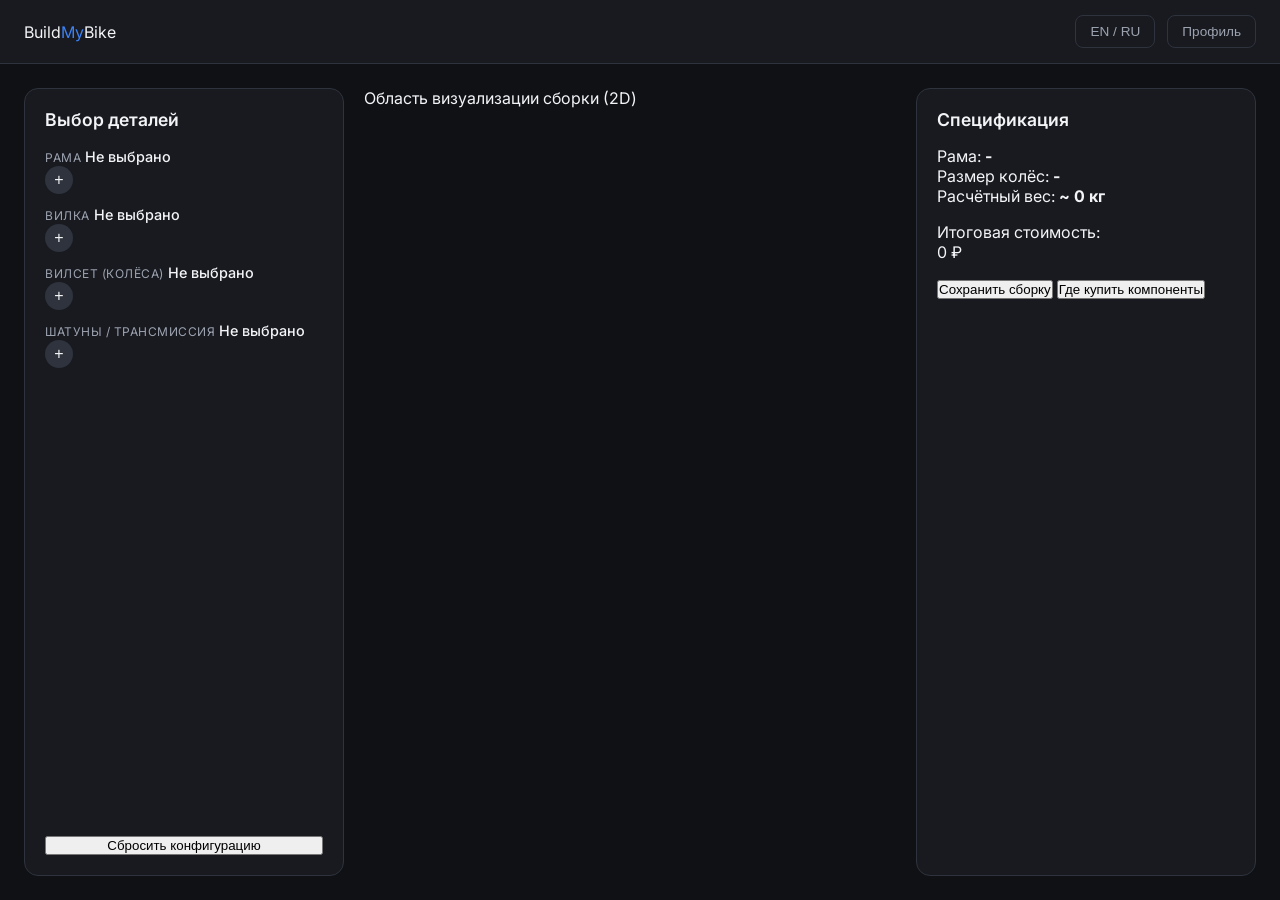
==== frontend/index.html @ b88d1550 "Рефакторинг: выделение стилей в CSS, добавление жизненного цикла инициализации пользовательского инт" ====
<!DOCTYPE html>
<html lang="ru">

<head>
    <meta charset="UTF-8">
    <meta name="viewport" content="width=device-width, initial-scale=1.0">
    <title>BuildMyBike - Кастомный конфигуратор</title>
    <link rel="stylesheet" href="style.css">
    <link rel="preconnect" href="https://fonts.googleapis.com">
    <link rel="preconnect" href="https://fonts.gstatic.com" crossorigin>
    <link href="https://fonts.googleapis.com/css2?family=Inter:wght@400;500;600;700&display=swap" rel="stylesheet">
</head>

<body>
    <header class="navbar">
        <div class="logo">Build<span>My</span>Bike</div>
        <div class="nav-controls">
            <button class="lang-switch">EN / RU</button>
            <button class="profile-btn">Профиль</button>
        </div>
    </header>

    <main class="builder-container">

        <aside class="panel parts-selection">
            <h2>Выбор деталей</h2>
            <div class="parts-list">
                <div class="part-item" data-part="frame">
                    <div class="part-info">
                        <span class="part-type">Рама</span>
                        <span class="part-selected-name" id="selected-frame-name">Не выбрано</span>
                    </div>
                    <button class="add-btn" id="btn-select-frame">+</button>
                </div>

                <div class="part-item" data-part="fork">
                    <div class="part-info">
                        <span class="part-type">Вилка</span>
                        <span class="part-selected-name" id="selected-fork-name">Не выбрано</span>
                    </div>
                    <button class="add-btn" id="btn-select-fork">+</button>
                </div>

                <div class="part-item" data-part="wheels">
                    <div class="part-info">
                        <span class="part-type">Вилсет (Колёса)</span>
                        <span class="part-selected-name" id="selected-wheels-name">Не выбрано</span>
                    </div>
                    <button class="add-btn" id="btn-select-wheels">+</button>
                </div>

                <div class="part-item" data-part="drivetrain">
                    <div class="part-info">
                        <span class="part-type">Шатуны / Трансмиссия</span>
                        <span class="part-selected-name" id="selected-drivetrain-name">Не выбрано</span>
                    </div>
                    <button class="add-btn" id="btn-selected-drivetrain">+</button>
                </div>
            </div>
            <button class="btn-secondary" id="reset-btn">Сбросить конфигурацию</button>
        </aside>

        <section class="canvas-area">
            <div class="bike-viewport">
                <div class="bike-stage" id="bike-stage">
                    <!-- Слои рендера деталей: накладываются друг на друга -->
                    <img id="layer-wheels" class="bike-layer hidden" alt="Колеса">
                    <img id="layer-fork" class="bike-layer hidden" alt="Вилка">
                    <img id="layer-frame" class="bike-layer hidden" alt="Рама">
                    <img id="layer-drivetrain" class="bike-layer hidden" alt="Трансмиссия">
                </div>
                <p class="viewport-hint" id="viewport-hint">Область визуализации сборки (2D)</p>
            </div>
        </section>

        <aside class="panel summary-panel">
            <h2>Спецификация</h2>

            <div class="summary-details">
                <div class="summary-row">
                    <span>Рама:</span>
                    <strong id="summary-frame">-</strong>
                </div>
                <div class="summary-row">
                    <span>Размер колёс:</span>
                    <strong id="summary-wheels">-</strong>
                </div>
                <div class="summary-row">
                    <span>Расчётный вес:</span>
                    <strong id="summary-weight">~ 0 кг</strong>
                </div>
            </div>

            <div class="price-box">
                <span class="price-label">Итоговая стоимость:</span>
                <div class="price-value" id="total-price">0 ₽</div>
            </div>

            <div class="action-buttons">
                <button class="btn-primary" id="save-build-btn">Сохранить сборку</button>
                <button class="btn-outline" id="buy-build-btn">Где купить компоненты</button>
            </div>
        </aside>

    </main>

    <div id="modal-overlay" class="modal-overlay hidden">
        <div class="modal-content">
            <div class="modal-header">
                <h2 id="modal-title">Выберите деталь</h2>
                <button id="close-modal-btn" class="close-btn">&times;</button>
            </div>
            <div id="modal-body" class="modal-body"></div>
        </div>
    </div>

    <script src="script.js"></script>
</body>

</html>
---- frontend/style.css ----
:root {
    --bg-color: #0f1115;
    --panel-bg: #181a20;
    --card-bg: #22252e;
    --accent-color: #3b82f6;
    --text-main: #f3f4f6;
    --text-muted: #9ca3af;
    --border-color: #2e333d;
    --radius-sm: 8px;
    --radius-md: 14px;
    --radius-lg: 20px;
}

* {
    box-sizing: border-box;
    margin: 0;
    padding: 0;
}

body {
    font-family: 'Inter', -apple-system, BlinkMacSystemFont, sans-serif;
    background-color: var(--bg-color);
    color: var(--text-main);
    min-height: 100vh;
    display: flex;
    flex-direction: column;
}

.navbar {
    height: 64px;
    padding: 0 24px;
    display: flex;
    justify-content: space-between;
    align-items: center;
    border-bottom: 1px solid var(--border-color);
    background: var(--panel-bg);
}

.logo span {
    color: var(--accent-color);
}

.nav-controls button {
    background: transparent;
    color: var(--text-muted);
    border: 1px solid var(--border-color);
    padding: 8px 14px;
    border-radius: var(--radius-sm);
    cursor: pointer;
    font-size: 0.85rem;
    margin-left: 8px;
    transition: all 0.2s;
}

.nav-controls button:hover {
    color: var(--text-main);
    border-color: var(--accent-color);
}

.builder-container {
    display: grid;
    grid-template-columns: 320px 1fr 340px;
    gap: 20px;
    padding: 24px;
    flex: 1;
    max-width: 1800px;
    margin: 0 auto;
    width: 100%;
}

.panel {
    background: var(--panel-bg);
    border: 1px solid var(--border-color);
    border-radius: var(--radius-md);
    padding: 20px;
    display: flex;
    flex-direction: column;
    gap: 16px;
}

.panel h2 {
    font-size: 1.1rem;
    font-weight: 600;
    color: var(--text-main);
}

.parts-list {
    display: flex;
    flex-direction: column;
    gap: 10px;
    flex: 1;
}

.parts-item {
    background: var(--card-bg);
    border: 1px solid var(--border-color);
    border-radius: var(--radius-sm);
    padding: 12px 14px;
    display: flex;
    justify-content: space-between;
    align-items: center;
    transition: border-color 0.2;
}

.part-item:hover {
    display: flex;
    flex-direction: column;
    gap: 2px;
}

.part-type {
    font-size: 0.75rem;
    text-transform: uppercase;
    color: var(--text-muted);
    letter-spacing: 0.5px;
}

.part-selected-name {
    font-size: 0.9rem;
    font-weight: 500;
}

.add-btn {
    background: var(--border-color);
    border: none;
    color: var(--text-main);
    width: 28px;
    height: 28px;
    border-radius: 50%;
    cursor: pointer;
    font-size: 1rem;
    display: flex;
    align-items: center;
    justify-content: center;
    transition: background 0.2s;
}

.add-btn:hover {
    background: var(--accent-color);
}

.canvas-area {
    display: flex;
    flex-direction: column;
    gap: 16px;
}

.hidden {
    display: none !important;
}

.modal-overlay {
    position: fixed;
    top: 0;
    left: 0;
    width: 100%;
    height: 100%;
    background: rgba(0, 0, 0, 0.7);
    display: flex;
    justify-content: center;
    align-items: center;
    z-index: 100;
}

.modal-content {
    background: var(--panel-bg);
    border: 1px solid var(--border-color);
    border-radius: var(--radius-md);
    width: 90%;
    max-width: 500px;
    max-height: 80vh;
    display: flex;
    flex-direction: column;
    overflow: hidden;
}

.modal-header {
    padding: 20px;
    border-bottom: 1px solid var(--border-color);
    display: flex;
    justify-content: space-between;
    align-items: center;
}

.close-btn {
    background: none;
    border: none;
    color: var(--text-muted);
    font-size: 1.5rem;
    cursor: pointer;
}

.close-btn:hover {
    color: var(--text-main);
}

.modal-body {
    padding: 20px;
    overflow-y: auto;
    display: flex;
    flex-direction: column;
    gap: 15px;
}
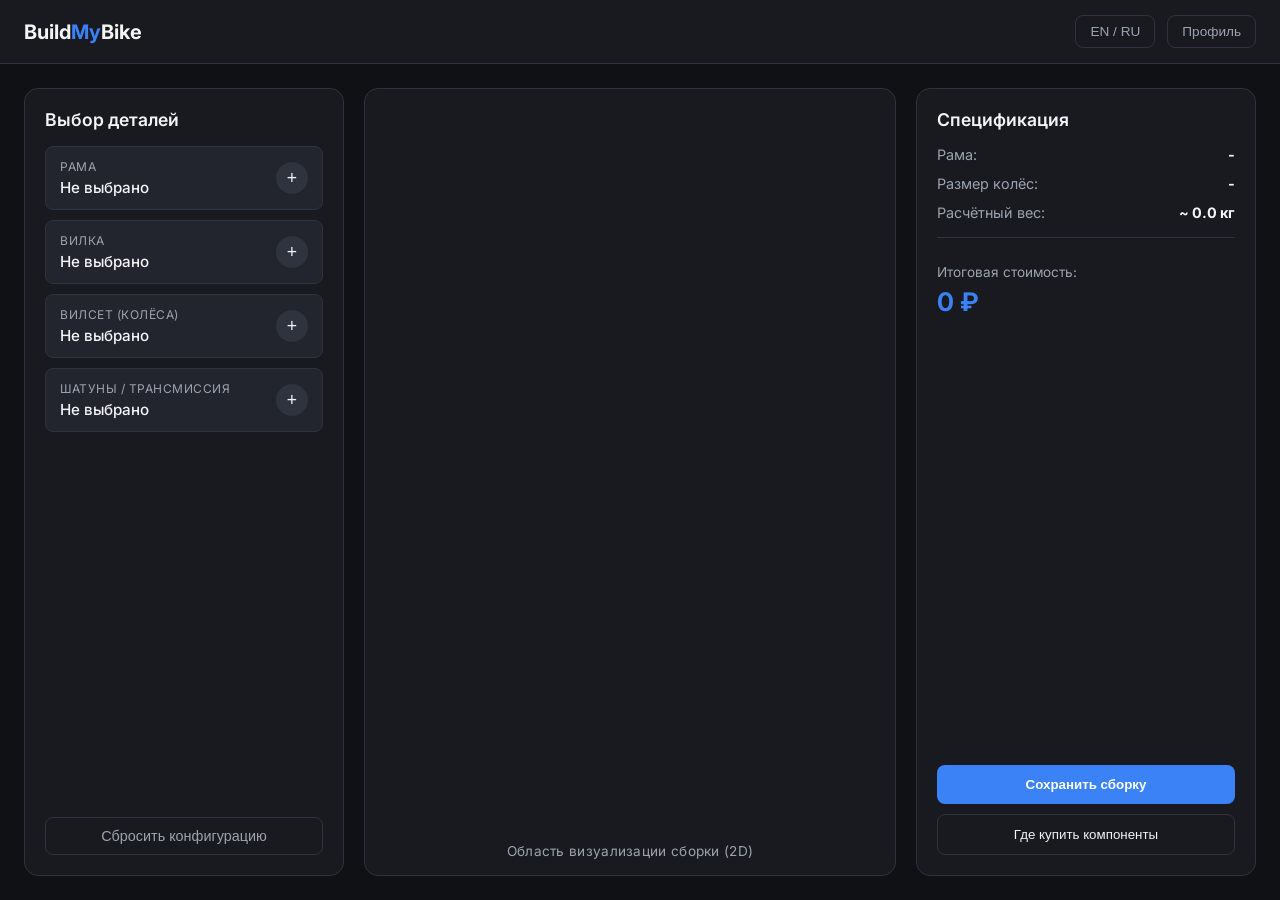
==== commit db3bf1fa: "Рефакторинг фронтенда: обновление стилей, скриптов и добавление 2D сцены" ====
--- a/frontend/index.html
+++ b/frontend/index.html
@@ -117,4 +117,4 @@
     <script src="script.js"></script>
 </body>
 
-</html>
+</html>
--- a/frontend/style.css
+++ b/frontend/style.css
@@ -2,7 +2,9 @@
     --bg-color: #0f1115;
     --panel-bg: #181a20;
     --card-bg: #22252e;
+    --card-hover: #2a2e39;
     --accent-color: #3b82f6;
+    --accent-hover: #2563eb;
     --text-main: #f3f4f6;
     --text-muted: #9ca3af;
     --border-color: #2e333d;
@@ -34,6 +36,11 @@
     align-items: center;
     border-bottom: 1px solid var(--border-color);
     background: var(--panel-bg);
+}
+
+.logo {
+    font-weight: 700;
+    font-size: 1.25rem;
 }
 
 .logo span {
@@ -91,7 +98,7 @@
     flex: 1;
 }
 
-.parts-item {
+.part-item {
     background: var(--card-bg);
     border: 1px solid var(--border-color);
     border-radius: var(--radius-sm);
@@ -99,13 +106,19 @@
     display: flex;
     justify-content: space-between;
     align-items: center;
-    transition: border-color 0.2;
-}
-
+    transition: border-color 0.2s, background-color 0.2s;
+}
+
+/* Исправленный hover без поломки flex-контейнера */
 .part-item:hover {
-    display: flex;
-    flex-direction: column;
-    gap: 2px;
+    border-color: var(--accent-color);
+    background-color: var(--card-hover);
+}
+
+.part-info {
+    display: flex;
+    flex-direction: column;
+    gap: 4px;
 }
 
 .part-type {
@@ -116,7 +129,7 @@
 }
 
 .part-selected-name {
-    font-size: 0.9rem;
+    font-size: 0.95rem;
     font-weight: 500;
 }
 
@@ -124,27 +137,166 @@
     background: var(--border-color);
     border: none;
     color: var(--text-main);
-    width: 28px;
-    height: 28px;
+    width: 32px;
+    height: 32px;
     border-radius: 50%;
     cursor: pointer;
-    font-size: 1rem;
+    font-size: 1.1rem;
     display: flex;
     align-items: center;
     justify-content: center;
-    transition: background 0.2s;
+    transition: all 0.2s;
 }
 
 .add-btn:hover {
     background: var(--accent-color);
 }
 
+.btn-secondary {
+    background: transparent;
+    border: 1px solid var(--border-color);
+    color: var(--text-muted);
+    padding: 10px;
+    border-radius: var(--radius-sm);
+    cursor: pointer;
+    font-size: 0.9rem;
+    transition: all 0.2s;
+}
+
+.btn-secondary:hover {
+    color: var(--text-main);
+    border-color: #ef4444;
+}
+
+/* Область визуализации */
 .canvas-area {
     display: flex;
     flex-direction: column;
     gap: 16px;
 }
 
+.bike-viewport {
+    background: var(--panel-bg);
+    border: 1px solid var(--border-color);
+    border-radius: var(--radius-md);
+    flex: 1;
+    min-height: 480px;
+    display: flex;
+    align-items: center;
+    justify-content: center;
+    position: relative;
+    overflow: hidden;
+}
+
+.bike-stage {
+    position: relative;
+    width: 100%;
+    height: 100%;
+    display: flex;
+    align-items: center;
+    justify-content: center;
+}
+
+.bike-layer {
+    position: absolute;
+    top: 0;
+    left: 0;
+    width: 100%;
+    height: 100%;
+    object-fit: contain;
+    pointer-events: none;
+    transition: opacity 0.25s ease-in-out;
+}
+
+.bike-layer.hidden {
+    opacity: 0;
+}
+
+.viewport-hint {
+    position: absolute;
+    bottom: 16px;
+    color: var(--text-muted);
+    font-size: 0.85rem;
+    letter-spacing: 0.3px;
+    pointer-events: none;
+}
+
+/* Спецификация справа */
+.summary-details {
+    display: flex;
+    flex-direction: column;
+    gap: 12px;
+    border-bottom: 1px solid var(--border-color);
+    padding-bottom: 16px;
+}
+
+.summary-row {
+    display: flex;
+    justify-content: space-between;
+    font-size: 0.9rem;
+    color: var(--text-muted);
+}
+
+.summary-row strong {
+    color: var(--text-main);
+}
+
+.price-box {
+    margin-top: 10px;
+    display: flex;
+    flex-direction: column;
+    gap: 6px;
+}
+
+.price-label {
+    font-size: 0.85rem;
+    color: var(--text-muted);
+}
+
+.price-value {
+    font-size: 1.6rem;
+    font-weight: 700;
+    color: var(--accent-color);
+}
+
+.action-buttons {
+    display: flex;
+    flex-direction: column;
+    gap: 10px;
+    margin-top: auto;
+}
+
+.btn-primary {
+    background: var(--accent-color);
+    color: white;
+    border: none;
+    padding: 12px;
+    border-radius: var(--radius-sm);
+    font-weight: 600;
+    cursor: pointer;
+    transition: background 0.2s;
+}
+
+.btn-primary:hover {
+    background: var(--accent-hover);
+}
+
+.btn-outline {
+    background: transparent;
+    border: 1px solid var(--border-color);
+    color: var(--text-main);
+    padding: 12px;
+    border-radius: var(--radius-sm);
+    font-weight: 500;
+    cursor: pointer;
+    transition: all 0.2s;
+}
+
+.btn-outline:hover {
+    border-color: var(--text-muted);
+}
+
+/* Модальное окно */
 .hidden {
     display: none !important;
 }
@@ -155,7 +307,8 @@
     left: 0;
     width: 100%;
     height: 100%;
-    background: rgba(0, 0, 0, 0.7);
+    background: rgba(0, 0, 0, 0.75);
+    backdrop-filter: blur(4px);
     display: flex;
     justify-content: center;
     align-items: center;
@@ -167,7 +320,7 @@
     border: 1px solid var(--border-color);
     border-radius: var(--radius-md);
     width: 90%;
-    max-width: 500px;
+    max-width: 520px;
     max-height: 80vh;
     display: flex;
     flex-direction: column;
@@ -175,7 +328,7 @@
 }
 
 .modal-header {
-    padding: 20px;
+    padding: 16px 20px;
     border-bottom: 1px solid var(--border-color);
     display: flex;
     justify-content: space-between;
@@ -188,6 +341,7 @@
     color: var(--text-muted);
     font-size: 1.5rem;
     cursor: pointer;
+    line-height: 1;
 }
 
 .close-btn:hover {
@@ -199,5 +353,55 @@
     overflow-y: auto;
     display: flex;
     flex-direction: column;
-    gap: 15px;
-}
+    gap: 12px;
+}
+
+/* Чистый класс карточки без кавычек и опечаток */
+.component-card {
+    padding: 14px 16px;
+    background: var(--card-bg);
+    border-radius: var(--radius-sm);
+    border: 1px solid var(--border-color);
+    display: flex;
+    justify-content: space-between;
+    align-items: center;
+    gap: 16px;
+    transition: border-color 0.2s;
+}
+
+.component-card:hover {
+    border-color: var(--accent-color);
+}
+
+.component-card-info {
+    display: flex;
+    flex-direction: column;
+    gap: 4px;
+}
+
+.component-card-info h3 {
+    font-size: 0.95rem;
+    font-weight: 600;
+}
+
+.component-card-info p {
+    color: var(--text-muted);
+    font-size: 0.85rem;
+}
+
+.component-select-btn {
+    background: var(--accent-color);
+    color: white;
+    border: none;
+    padding: 8px 16px;
+    border-radius: var(--radius-sm);
+    font-size: 0.85rem;
+    font-weight: 500;
+    cursor: pointer;
+    white-space: nowrap;
+    transition: background 0.2s;
+}
+
+.component-select-btn:hover {
+    background: var(--accent-hover);
+}
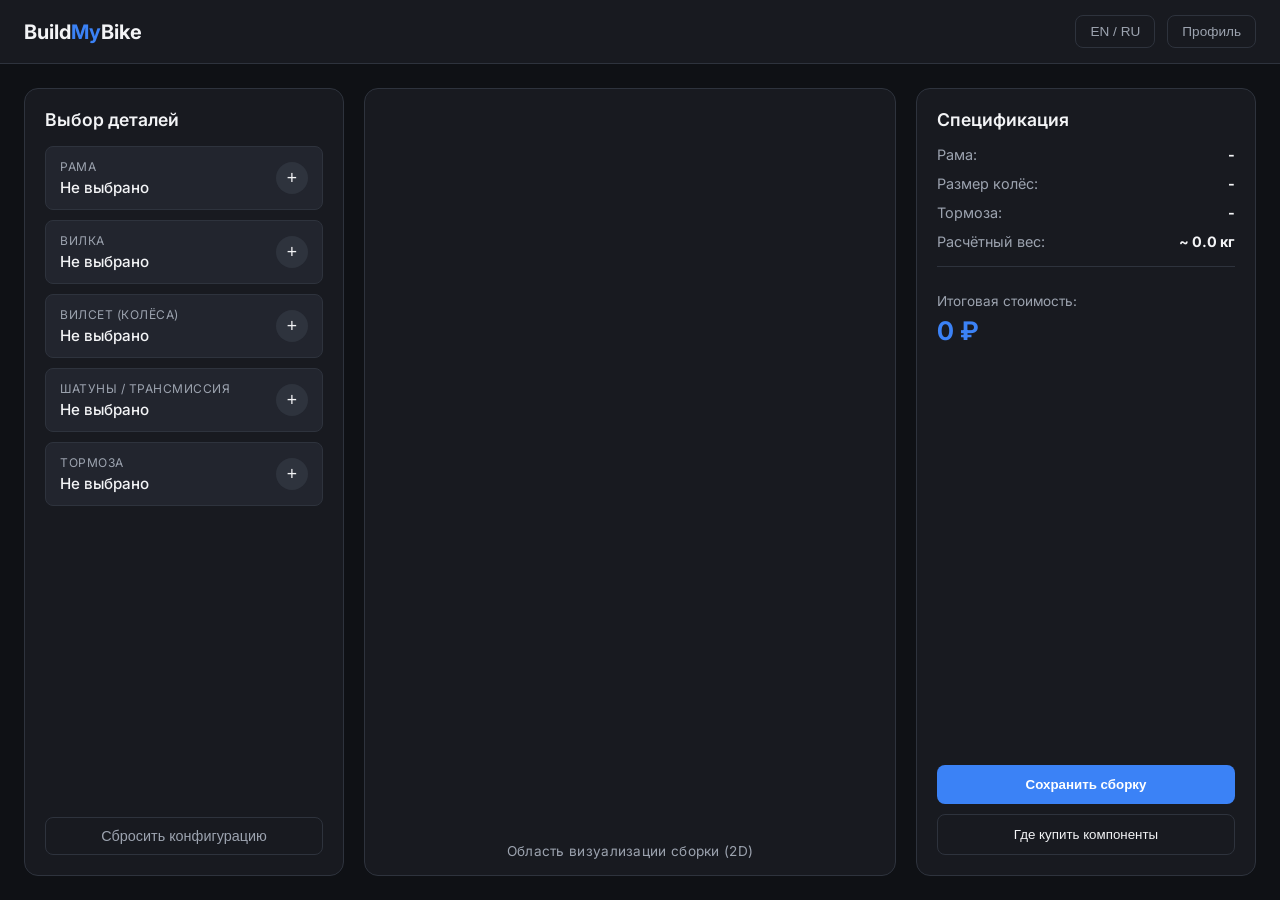
==== commit 832b1908: "feat: add brakes component category and fix totals calculation" ====
--- a/frontend/index.html
+++ b/frontend/index.html
@@ -56,6 +56,13 @@
                     </div>
                     <button class="add-btn" id="btn-selected-drivetrain">+</button>
                 </div>
+                <div class="part-item" data-part="brakes">
+                    <div class="part-info">
+                        <span class="part-type">Тормоза</span>
+                        <span class="part-selected-name" id="selected-brakes-name">Не выбрано</span>
+                    </div>
+                    <button class="add-btn" id="btn-selected-brakes">+</button>
+                </div>
             </div>
             <button class="btn-secondary" id="reset-btn">Сбросить конфигурацию</button>
         </aside>
@@ -63,11 +70,20 @@
         <section class="canvas-area">
             <div class="bike-viewport">
                 <div class="bike-stage" id="bike-stage">
-                    <!-- Слои рендера деталей: накладываются друг на друга -->
+                    <!-- 1. Самый дальний слой: задние перья рамы -->
+                    <img id="layer-frame-back" class="bike-layer hidden" alt="Перья рамы">
+                    <!-- 2. Тормоза -->
+                    <!-- ПОТОМ УБРАТЬ КОММЕНТАРИЙ <img id="layer-brakes" class="bike-layer hidden" alt="Тормоза"> -->
+                    <!-- 3. Колеса (лежат поверх дальних перьев) -->
                     <img id="layer-wheels" class="bike-layer hidden" alt="Колеса">
+                    <!-- 4. Кассета (лежит на заднем колесе, но под правым пером рамы) -->
+                    <img id="layer-drivetrain-back" class="bike-layer hidden" alt="Кассета">
+                    <!-- 5. Вилка -->
                     <img id="layer-fork" class="bike-layer hidden" alt="Вилка">
-                    <img id="layer-frame" class="bike-layer hidden" alt="Рама">
-                    <img id="layer-drivetrain" class="bike-layer hidden" alt="Трансмиссия">
+                    <!-- 6. Передний треугольник рамы (накрывает шток вилки и колесо спереди) -->
+                    <img id="layer-frame-front" class="bike-layer hidden" alt="Рама">
+                    <!-- 7. Трансмиссия (шатуны и переключатель с нашей стороны) -->
+                    <img id="layer-drivetrain-front" class="bike-layer hidden" alt="Шатуны">
                 </div>
                 <p class="viewport-hint" id="viewport-hint">Область визуализации сборки (2D)</p>
             </div>
@@ -84,6 +100,10 @@
                 <div class="summary-row">
                     <span>Размер колёс:</span>
                     <strong id="summary-wheels">-</strong>
+                </div>
+                <div class="summary-row">
+                    <span>Тормоза:</span>
+                    <strong id="summary-brakes">-</strong>
                 </div>
                 <div class="summary-row">
                     <span>Расчётный вес:</span>
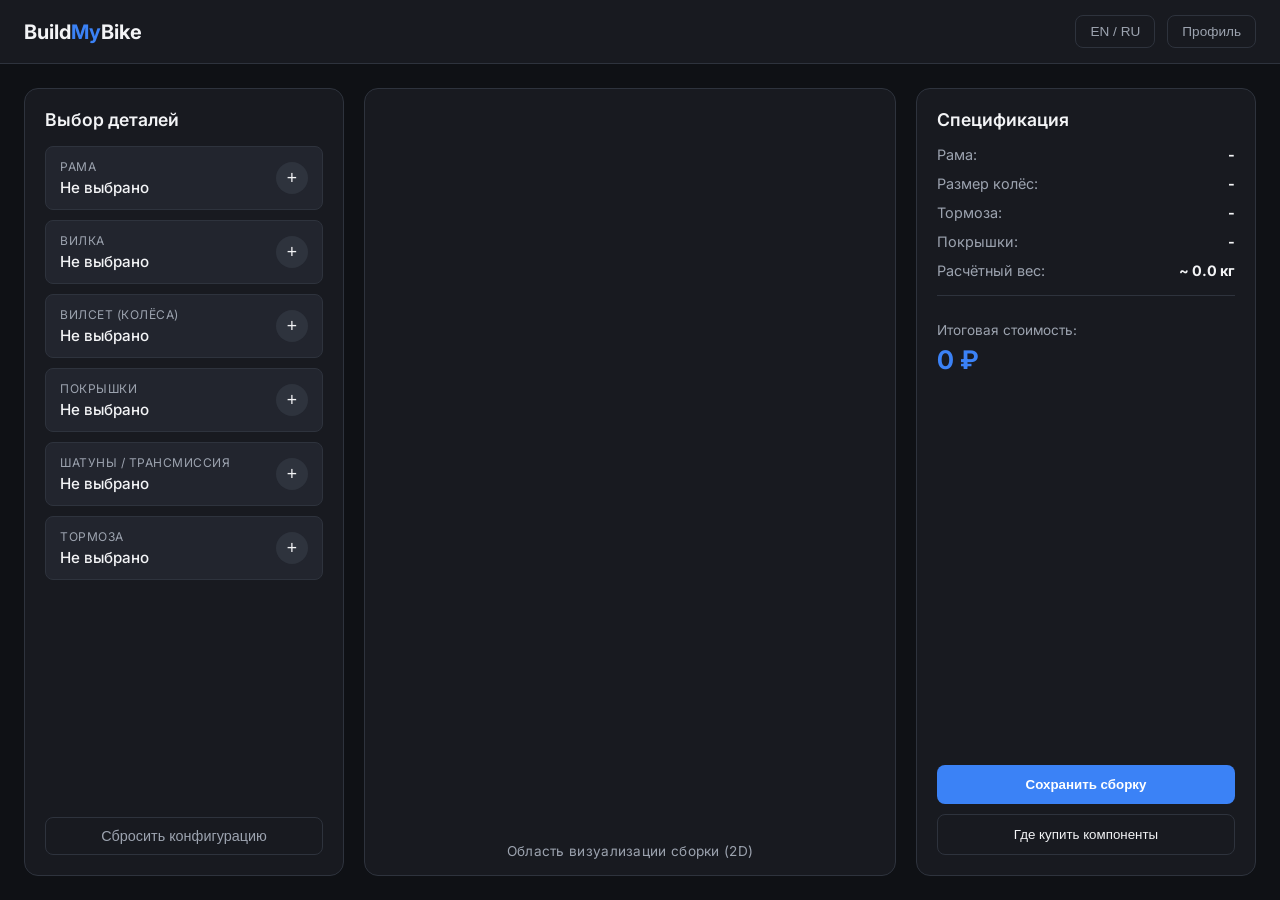
==== commit 76a12189: "feat: add tires category and implement fallback wheel size compatibility" ====
--- a/frontend/index.html
+++ b/frontend/index.html
@@ -49,6 +49,14 @@
                     <button class="add-btn" id="btn-select-wheels">+</button>
                 </div>
 
+                <div class="part-item" data-part="tires">
+                    <div class="part-info">
+                        <span class="part-type">Покрышки</span>
+                        <span class="part-selected-name" id="selected-tires-name">Не выбрано</span>
+                    </div>
+                    <button class="add-btn" id="btn-select-tires">+</button>
+                </div>
+
                 <div class="part-item" data-part="drivetrain">
                     <div class="part-info">
                         <span class="part-type">Шатуны / Трансмиссия</span>
@@ -56,6 +64,7 @@
                     </div>
                     <button class="add-btn" id="btn-selected-drivetrain">+</button>
                 </div>
+
                 <div class="part-item" data-part="brakes">
                     <div class="part-info">
                         <span class="part-type">Тормоза</span>
@@ -72,17 +81,19 @@
                 <div class="bike-stage" id="bike-stage">
                     <!-- 1. Самый дальний слой: задние перья рамы -->
                     <img id="layer-frame-back" class="bike-layer hidden" alt="Перья рамы">
-                    <!-- 2. Тормоза -->
+                    <!-- 2. Покрышки -->
+                    <!-- ПОТОМ УБРАТЬ КОММЕНТАРИЙ <img id="layer-tires" class="bike-layer hidden" alt="Покрышки"> -->
+                    <!-- 3. Тормоза -->
                     <!-- ПОТОМ УБРАТЬ КОММЕНТАРИЙ <img id="layer-brakes" class="bike-layer hidden" alt="Тормоза"> -->
-                    <!-- 3. Колеса (лежат поверх дальних перьев) -->
+                    <!-- 4. Колеса (лежат поверх дальних перьев) -->
                     <img id="layer-wheels" class="bike-layer hidden" alt="Колеса">
-                    <!-- 4. Кассета (лежит на заднем колесе, но под правым пером рамы) -->
+                    <!-- 5. Кассета (лежит на заднем колесе, но под правым пером рамы) -->
                     <img id="layer-drivetrain-back" class="bike-layer hidden" alt="Кассета">
-                    <!-- 5. Вилка -->
+                    <!-- 6. Вилка -->
                     <img id="layer-fork" class="bike-layer hidden" alt="Вилка">
-                    <!-- 6. Передний треугольник рамы (накрывает шток вилки и колесо спереди) -->
+                    <!-- 7. Передний треугольник рамы (накрывает шток вилки и колесо спереди) -->
                     <img id="layer-frame-front" class="bike-layer hidden" alt="Рама">
-                    <!-- 7. Трансмиссия (шатуны и переключатель с нашей стороны) -->
+                    <!-- 8. Трансмиссия (шатуны и переключатель с нашей стороны) -->
                     <img id="layer-drivetrain-front" class="bike-layer hidden" alt="Шатуны">
                 </div>
                 <p class="viewport-hint" id="viewport-hint">Область визуализации сборки (2D)</p>
@@ -104,6 +115,10 @@
                 <div class="summary-row">
                     <span>Тормоза:</span>
                     <strong id="summary-brakes">-</strong>
+                </div>
+                <div class="summary-row">
+                    <span>Покрышки:</span>
+                    <strong id="summary-tires">-</strong>
                 </div>
                 <div class="summary-row">
                     <span>Расчётный вес:</span>
